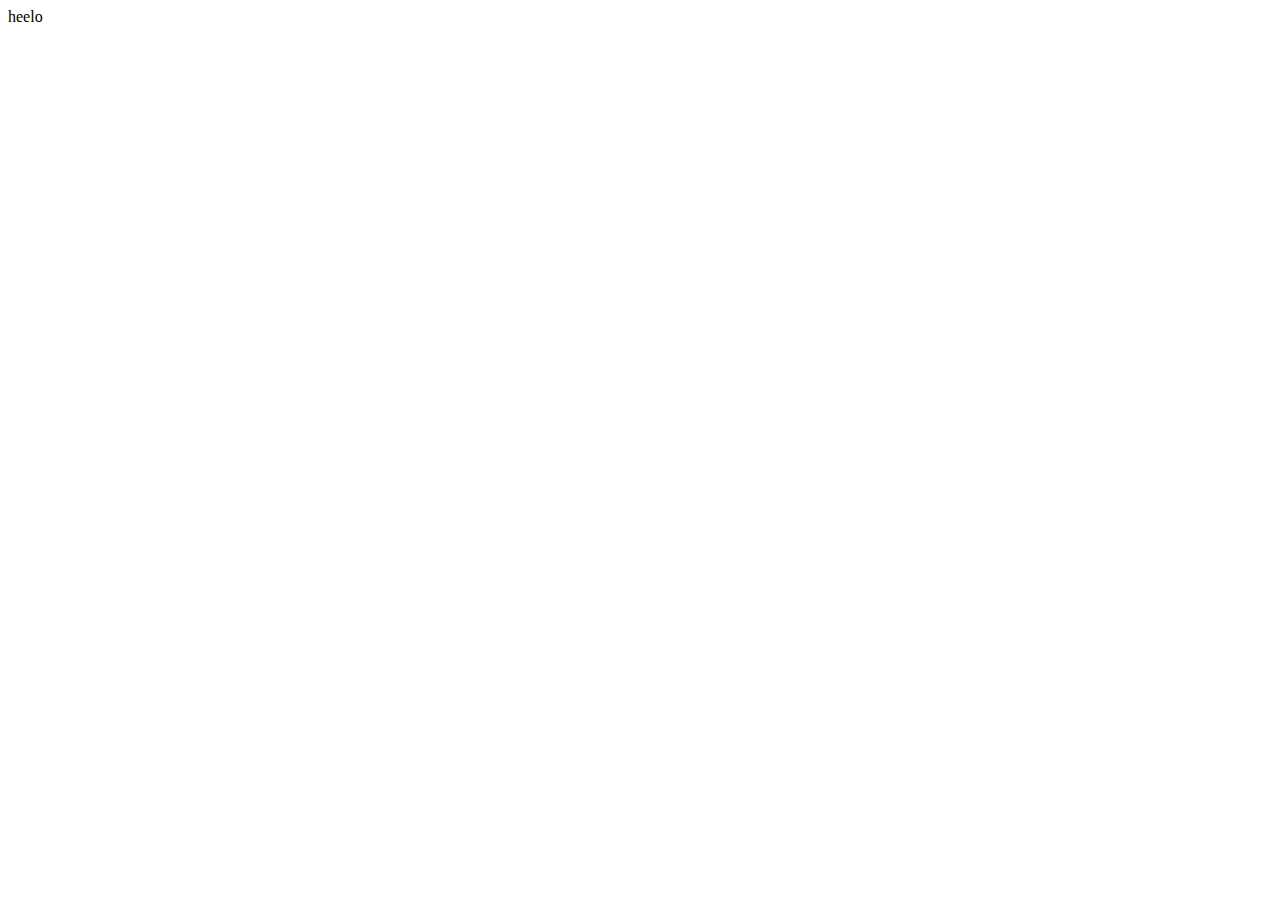
==== index.html @ 5c4cecd6 "First Commit" ====
<!DOCTYPE html>
<html lang="en">

<head>
    <meta charset="UTF-8">
    <meta http-equiv="X-UA-Compatible" content="IE=edge">
    <meta name="viewport" content="width=device-width, initial-scale=1.0">
    <title>Document</title>
</head>

<body>
    <div id="responseId">heelo</div>
    <script type="text/javascript">
        let guestname = 'Pratham'
        let desgination = 'GM'
        let qualities = ''
        let hotelName = 'Oberoi'

        const id = document.getElementById('responseId')
        const options = {
            method: 'POST',
            headers: {
                accept: 'application/json',
                'content-type': 'application/json',
                'X-API-KEY': '0c00749d-e0c5-4682-b9bd-e141b2da8892'
            },
            body: JSON.stringify({ enable_google_results: 'true', enable_memory: false, input_text: `Generate a welcome letter for our VVIP guest ${guestname} , i am ${desgination} of the ${hotelName}, our guest is ${qualities ? qualities : ''} so write accordingly and make it engaging` })
        };

        fetch('https://api.writesonic.com/v2/business/content/chatsonic?engine=premium', options)
            .then(response => response.json())
            .then((response) => {
                id.innerHTML = response.message
                console.log(response);
            })
            .catch(err => console.error(err));
    </script>
</body>

</html>
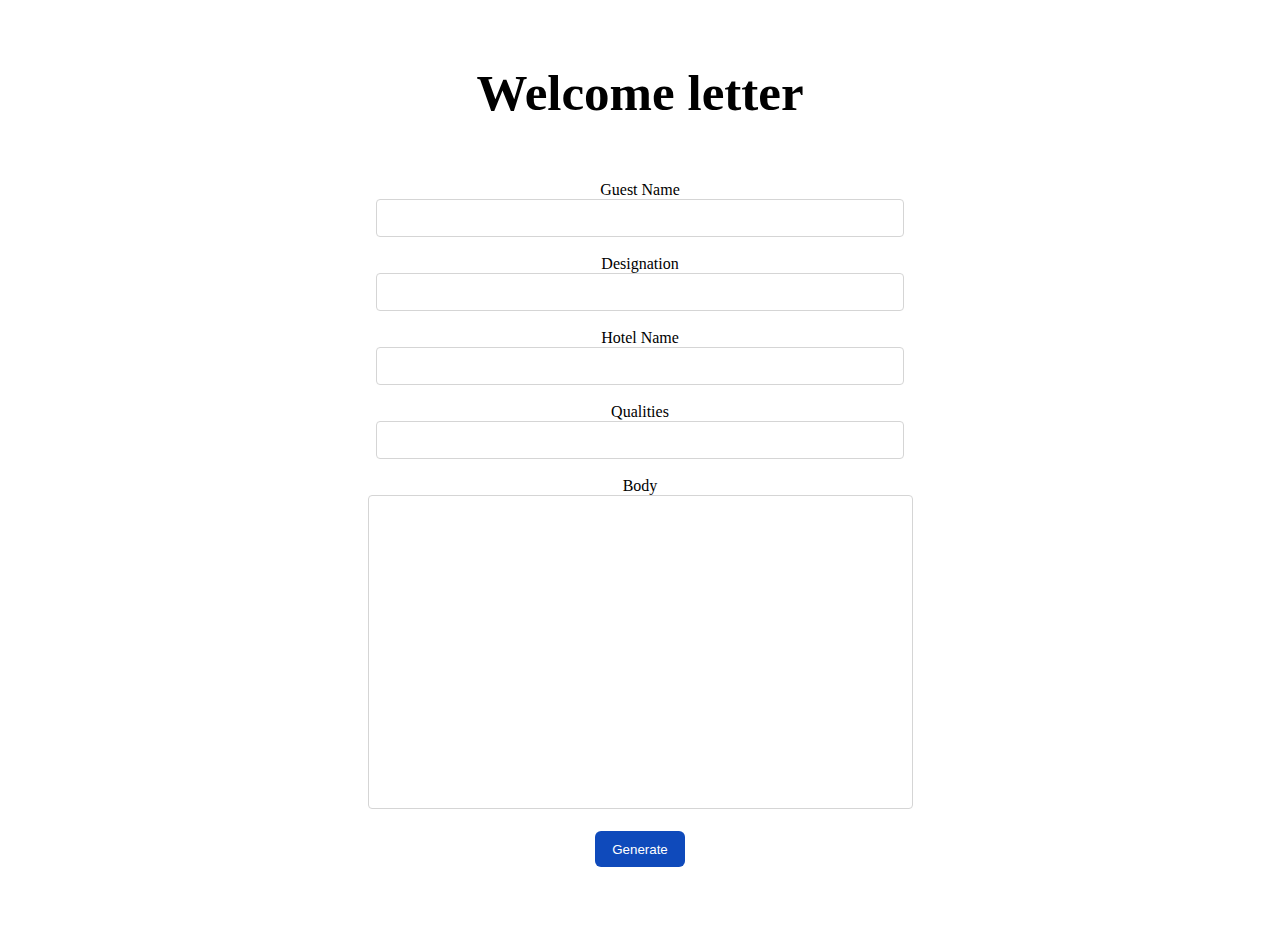
==== commit 800c9a7f: "creating UI" ====
--- a/index.html
+++ b/index.html
@@ -5,36 +5,33 @@
     <meta charset="UTF-8">
     <meta http-equiv="X-UA-Compatible" content="IE=edge">
     <meta name="viewport" content="width=device-width, initial-scale=1.0">
+    <link rel="stylesheet" href="styles.css">
     <title>Document</title>
 </head>
 
-<body>
-    <div id="responseId">heelo</div>
-    <script type="text/javascript">
-        let guestname = 'Pratham'
-        let desgination = 'GM'
-        let qualities = ''
-        let hotelName = 'Oberoi'
+<body style="text-align: center;">
+    <h1>Welcome letter</h1>
 
-        const id = document.getElementById('responseId')
-        const options = {
-            method: 'POST',
-            headers: {
-                accept: 'application/json',
-                'content-type': 'application/json',
-                'X-API-KEY': '0c00749d-e0c5-4682-b9bd-e141b2da8892'
-            },
-            body: JSON.stringify({ enable_google_results: 'true', enable_memory: false, input_text: `Generate a welcome letter for our VVIP guest ${guestname} , i am ${desgination} of the ${hotelName}, our guest is ${qualities ? qualities : ''} so write accordingly and make it engaging` })
-        };
+    <div>
+        <label>Guest Name</label><br>
+        <input type="text" id="guestName" value=""><br><br>
+    
+        <label>Designation</label><br>
+        <input type="text" id="designation" value=""><br><br>
+    
+        <label>Hotel Name</label><br>
+        <input type="text" id="hotelName" value=""><br><br>
+        
+        <label>Qualities</label><br>
+        <input type="text" id="qualities" value=""><br><br>
+    
+        <label>Body</label><br>
+        <textarea rows="20" cols="63" type="text" id="body" value=""></textarea></textarea><br><br>
+    
+        <button onclick="generateResponse()">Generate</button>
+    </div>
 
-        fetch('https://api.writesonic.com/v2/business/content/chatsonic?engine=premium', options)
-            .then(response => response.json())
-            .then((response) => {
-                id.innerHTML = response.message
-                console.log(response);
-            })
-            .catch(err => console.error(err));
-    </script>
+    <script type="text/javascript" src="index.js"></script>
 </body>
 
 </html>--- a/styles.css
+++ b/styles.css
@@ -0,0 +1,35 @@
+body{
+    margin:64px;
+}
+
+h1{
+    font-size: 51px;
+}
+
+div{
+    margin:59px auto;
+}
+
+input{
+    height:24px;
+    width:502px;
+    border-radius: 4px;
+    border:1px solid #d5d5d5;
+    padding:6px 12px;
+}
+
+textarea{
+    border: 1px solid #d5d5d5;
+    border-radius: 4px;
+    resize: none;
+    padding:6px 12px;
+}
+
+button{
+    height: 36px;
+    width: 90px;
+    background: #0f4abb;
+    border: none;
+    color: white;
+    border-radius: 6px;
+}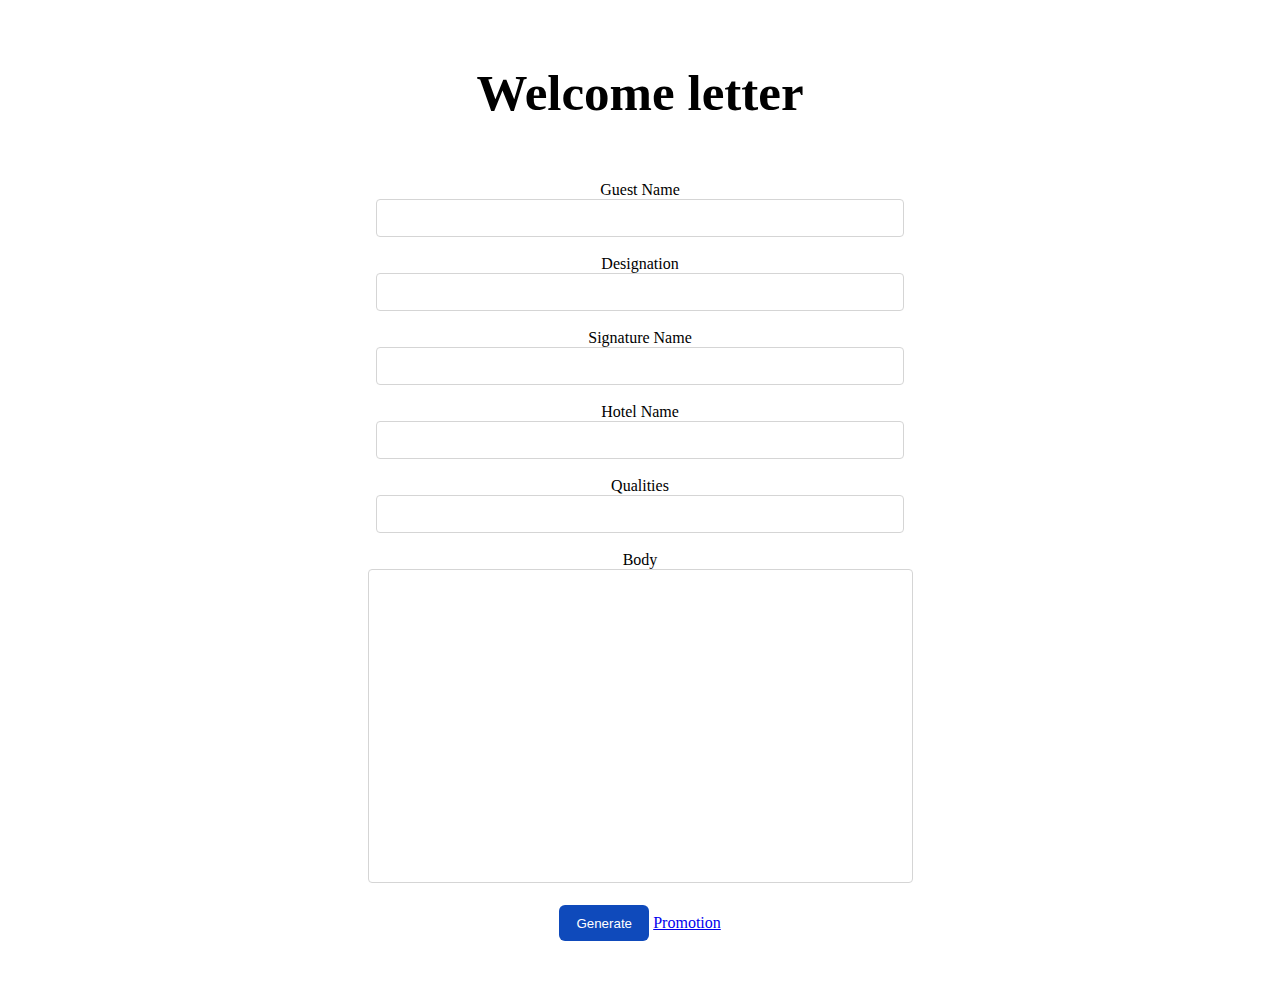
==== commit 2aa3226d: "final commit" ====
--- a/index.html
+++ b/index.html
@@ -18,6 +18,9 @@
     
         <label>Designation</label><br>
         <input type="text" id="designation" value=""><br><br>
+
+        <label>Signature Name</label><br>
+        <input type="text" id="signature" value=""><br><br>
     
         <label>Hotel Name</label><br>
         <input type="text" id="hotelName" value=""><br><br>
@@ -29,6 +32,7 @@
         <textarea rows="20" cols="63" type="text" id="body" value=""></textarea></textarea><br><br>
     
         <button onclick="generateResponse()">Generate</button>
+        <a href="promotions.html">Promotion</a>
     </div>
 
     <script type="text/javascript" src="index.js"></script>
